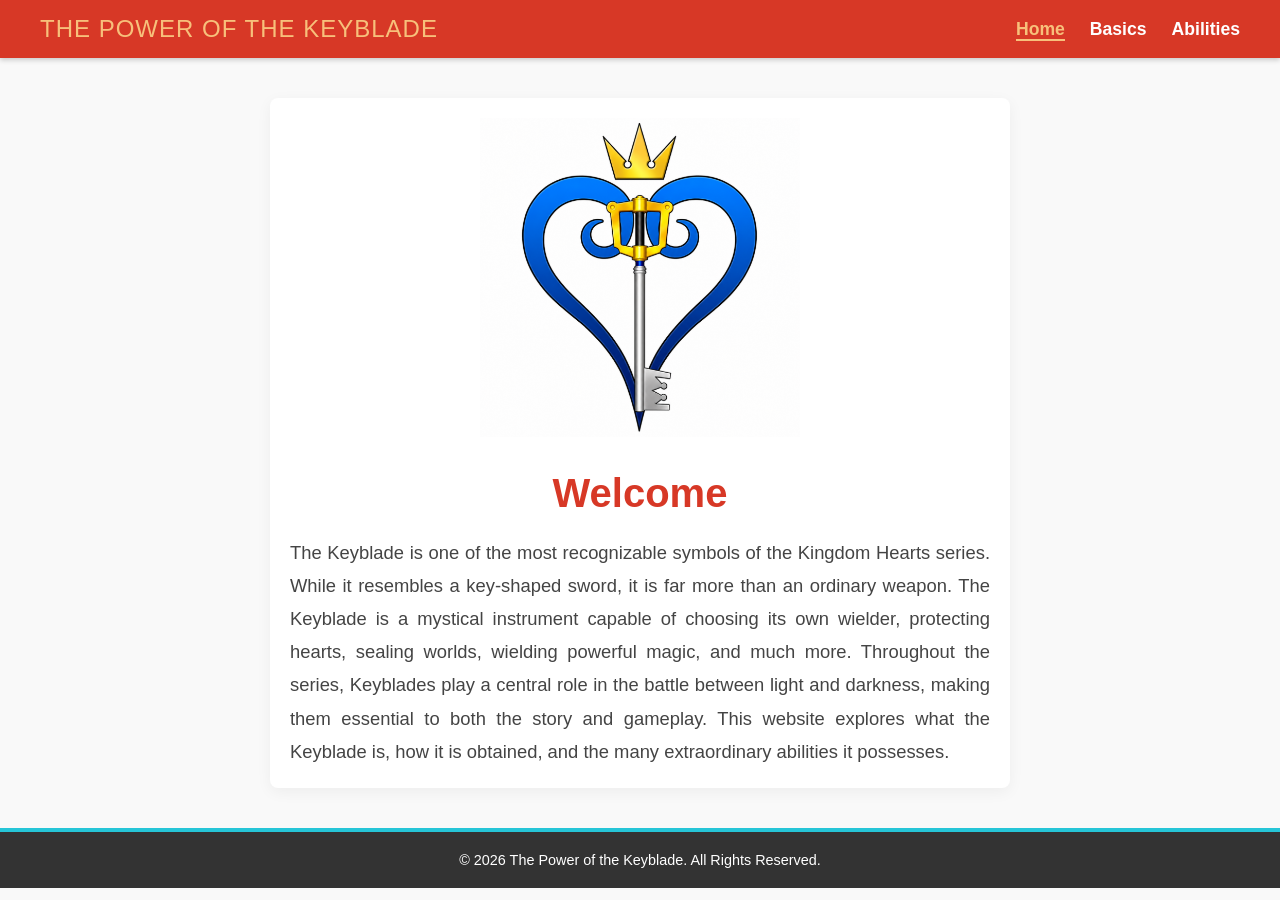
==== index.html @ a4b159ae "website update" ====
<!DOCTYPE html>
<html lang="en">
<head>
    <meta charset="UTF-8">
    <meta name="viewport" content="width=device-width, initial-scale=1.0">
    <title>The Power of the Keyblade</title>
    <style>
        /* Import external Kingdom Hearts fonts from Dafont CDN / local names */
        @import url('https://fonts.cdnfonts.com/css/khmenu'); /* Fallback wrapper if hosting supports it */
        
        @font-face {
            font-family: 'KHGummi';
            src: url('https://www.dafont.com/khgummi.font'); /* Defined by style guide */
        }
        @font-face {
            font-family: 'KHMenu';
            src: url('https://www.dafont.com/khmenu.font'); /* Defined by style guide */
        }

        /* Root variables matching the Style Guide Color Palette */
        :root {
            --primary-color: #d73826;
            --secondary-color: #f7c07b;
            --accent-1: #26C5D7;
            --accent-2: #7BB2F7;
            --bg-light: #f9f9f9;
        }

        /* Global Styles */
        body {
            margin: 0;
            padding: 0;
            font-family: 'KHMenu', 'Segoe UI', Tahoma, Geneva, Verdana, sans-serif; /* Paragraph Font */
            background-color: var(--bg-light);
            color: #333;
            display: flex;
            flex-direction: column;
            align-items: center;
        }

        /* Navigation Bar Layout & Color styling */
        header {
            width: 100%;
            background-color: var(--primary-color);
            box-shadow: 0 2px 5px rgba(0,0,0,0.2);
            position: sticky;
            top: 0;
            z-index: 1000;
        }

        nav {
            max-width: 1200px;
            margin: 0 auto;
            display: flex;
            justify-content: space-between;
            align-items: center;
            padding: 15px 20px;
        }

        .site-title {
            font-family: 'KHGummi', 'Arial Black', sans-serif; /* Heading Font */
            color: var(--secondary-color);
            font-size: 1.5rem;
            margin: 0;
            text-transform: uppercase;
            letter-spacing: 1px;
        }

        .nav-links {
            list-style: none;
            margin: 0;
            padding: 0;
            display: flex;
            gap: 25px;
        }

        .nav-links a {
            color: #ffffff;
            text-decoration: none;
            font-weight: bold;
            font-size: 1.1rem;
            transition: color 0.3s ease;
        }

        .nav-links a:hover {
            color: var(--secondary-color);
        }

        .nav-links .active {
            color: var(--secondary-color);
            border-bottom: 2px solid var(--secondary-color);
        }

        /* Main Content Wireframe Container */
        main {
            max-width: 800px;
            margin: 40px auto;
            padding: 20px;
            text-align: center;
            background: #ffffff;
            border-radius: 8px;
            box-shadow: 0 4px 15px rgba(0,0,0,0.05);
        }

        /* Logo Area (The Square Placeholder from wireframe) */
        .logo-container {
            margin-bottom: 30px;
        }

        .logo-img {
            max-width: 320px;
            width: 100%;
            height: auto;
            object-fit: contain;
        }

        /* Typography Main Settings */
        h1 {
            font-family: 'KHGummi', 'Arial Black', sans-serif; /* Heading Font */
            color: var(--primary-color);
            font-size: 2.5rem;
            margin-bottom: 20px;
        }

        .welcome-text {
            font-size: 1.15rem;
            line-height: 1.8;
            color: #444;
            text-align: justify; /* Matches the square alignment blocks in the wireframe text box */
            margin: 0 auto;
            max-width: 700px;
        }

        /* Footer Accent Details */
        footer {
            margin-top: auto;
            width: 100%;
            padding: 20px 0;
            background-color: #333;
            color: #fff;
            text-align: center;
            font-size: 0.9rem;
            border-top: 4px solid var(--accent-1);
        }
    </style>
</head>
<body>

    <!-- Nav bar at top of website -->
    <header>
        <nav>
            <div class="site-title">The Power of the Keyblade</div>
            <ul class="nav-links">
                <li><a href="index.html" class="active">Home</a></li>
                <li><a href="basics.html">Basics</a></li>
                <li><a href="abilities.html">Abilities</a></li>
            </ul>
        </nav>
    </header>

    <!-- Main Content Matching the Wireframe Structure -->
    <main>
        <!-- Logo Image Placeholder Box -->
        <div class="logo-container">
            <img src="logo.png" alt="The Power of the Keyblade Logo" class="logo-img">
        </div>

        <!-- Content Section -->
        <h1>Welcome</h1>
        <p class="welcome-text">
            The Keyblade is one of the most recognizable symbols of the Kingdom Hearts series. While it resembles a key-shaped sword, it is far more than an ordinary weapon. The Keyblade is a mystical instrument capable of choosing its own wielder, protecting hearts, sealing worlds, wielding powerful magic, and much more. Throughout the series, Keyblades play a central role in the battle between light and darkness, making them essential to both the story and gameplay. This website explores what the Keyblade is, how it is obtained, and the many extraordinary abilities it possesses.
        </p>
    </main>

    <footer>
        &copy; 2026 The Power of the Keyblade. All Rights Reserved.
    </footer>

</body>
</html>
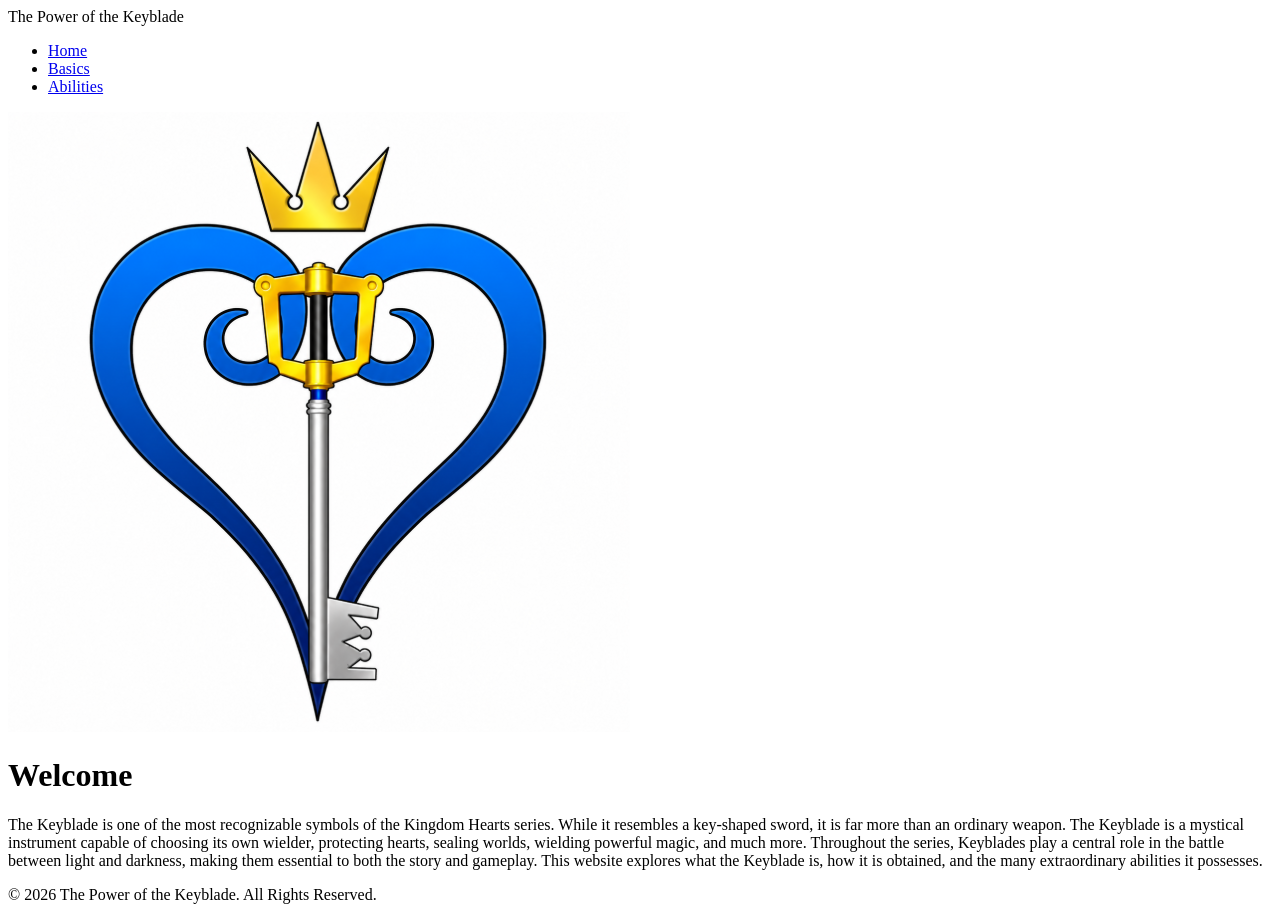
==== commit eb9b845c: "website updates" ====
--- a/index.html
+++ b/index.html
@@ -4,145 +4,7 @@
     <meta charset="UTF-8">
     <meta name="viewport" content="width=device-width, initial-scale=1.0">
     <title>The Power of the Keyblade</title>
-    <style>
-        /* Import external Kingdom Hearts fonts from Dafont CDN / local names */
-        @import url('https://fonts.cdnfonts.com/css/khmenu'); /* Fallback wrapper if hosting supports it */
-        
-        @font-face {
-            font-family: 'KHGummi';
-            src: url('https://www.dafont.com/khgummi.font'); /* Defined by style guide */
-        }
-        @font-face {
-            font-family: 'KHMenu';
-            src: url('https://www.dafont.com/khmenu.font'); /* Defined by style guide */
-        }
-
-        /* Root variables matching the Style Guide Color Palette */
-        :root {
-            --primary-color: #d73826;
-            --secondary-color: #f7c07b;
-            --accent-1: #26C5D7;
-            --accent-2: #7BB2F7;
-            --bg-light: #f9f9f9;
-        }
-
-        /* Global Styles */
-        body {
-            margin: 0;
-            padding: 0;
-            font-family: 'KHMenu', 'Segoe UI', Tahoma, Geneva, Verdana, sans-serif; /* Paragraph Font */
-            background-color: var(--bg-light);
-            color: #333;
-            display: flex;
-            flex-direction: column;
-            align-items: center;
-        }
-
-        /* Navigation Bar Layout & Color styling */
-        header {
-            width: 100%;
-            background-color: var(--primary-color);
-            box-shadow: 0 2px 5px rgba(0,0,0,0.2);
-            position: sticky;
-            top: 0;
-            z-index: 1000;
-        }
-
-        nav {
-            max-width: 1200px;
-            margin: 0 auto;
-            display: flex;
-            justify-content: space-between;
-            align-items: center;
-            padding: 15px 20px;
-        }
-
-        .site-title {
-            font-family: 'KHGummi', 'Arial Black', sans-serif; /* Heading Font */
-            color: var(--secondary-color);
-            font-size: 1.5rem;
-            margin: 0;
-            text-transform: uppercase;
-            letter-spacing: 1px;
-        }
-
-        .nav-links {
-            list-style: none;
-            margin: 0;
-            padding: 0;
-            display: flex;
-            gap: 25px;
-        }
-
-        .nav-links a {
-            color: #ffffff;
-            text-decoration: none;
-            font-weight: bold;
-            font-size: 1.1rem;
-            transition: color 0.3s ease;
-        }
-
-        .nav-links a:hover {
-            color: var(--secondary-color);
-        }
-
-        .nav-links .active {
-            color: var(--secondary-color);
-            border-bottom: 2px solid var(--secondary-color);
-        }
-
-        /* Main Content Wireframe Container */
-        main {
-            max-width: 800px;
-            margin: 40px auto;
-            padding: 20px;
-            text-align: center;
-            background: #ffffff;
-            border-radius: 8px;
-            box-shadow: 0 4px 15px rgba(0,0,0,0.05);
-        }
-
-        /* Logo Area (The Square Placeholder from wireframe) */
-        .logo-container {
-            margin-bottom: 30px;
-        }
-
-        .logo-img {
-            max-width: 320px;
-            width: 100%;
-            height: auto;
-            object-fit: contain;
-        }
-
-        /* Typography Main Settings */
-        h1 {
-            font-family: 'KHGummi', 'Arial Black', sans-serif; /* Heading Font */
-            color: var(--primary-color);
-            font-size: 2.5rem;
-            margin-bottom: 20px;
-        }
-
-        .welcome-text {
-            font-size: 1.15rem;
-            line-height: 1.8;
-            color: #444;
-            text-align: justify; /* Matches the square alignment blocks in the wireframe text box */
-            margin: 0 auto;
-            max-width: 700px;
-        }
-
-        /* Footer Accent Details */
-        footer {
-            margin-top: auto;
-            width: 100%;
-            padding: 20px 0;
-            background-color: #333;
-            color: #fff;
-            text-align: center;
-            font-size: 0.9rem;
-            border-top: 4px solid var(--accent-1);
-        }
-    </style>
+    <link rel="stylesheet" href="style.css">
 </head>
 <body>
 
@@ -160,9 +22,9 @@
 
     <!-- Main Content Matching the Wireframe Structure -->
     <main>
-        <!-- Logo Image Placeholder Box -->
+        <!-- Logo Image Folder Path Update -->
         <div class="logo-container">
-            <img src="logo.png" alt="The Power of the Keyblade Logo" class="logo-img">
+            <img src="images/logo.png" alt="The Power of the Keyblade Logo" class="logo-img">
         </div>
 
         <!-- Content Section -->
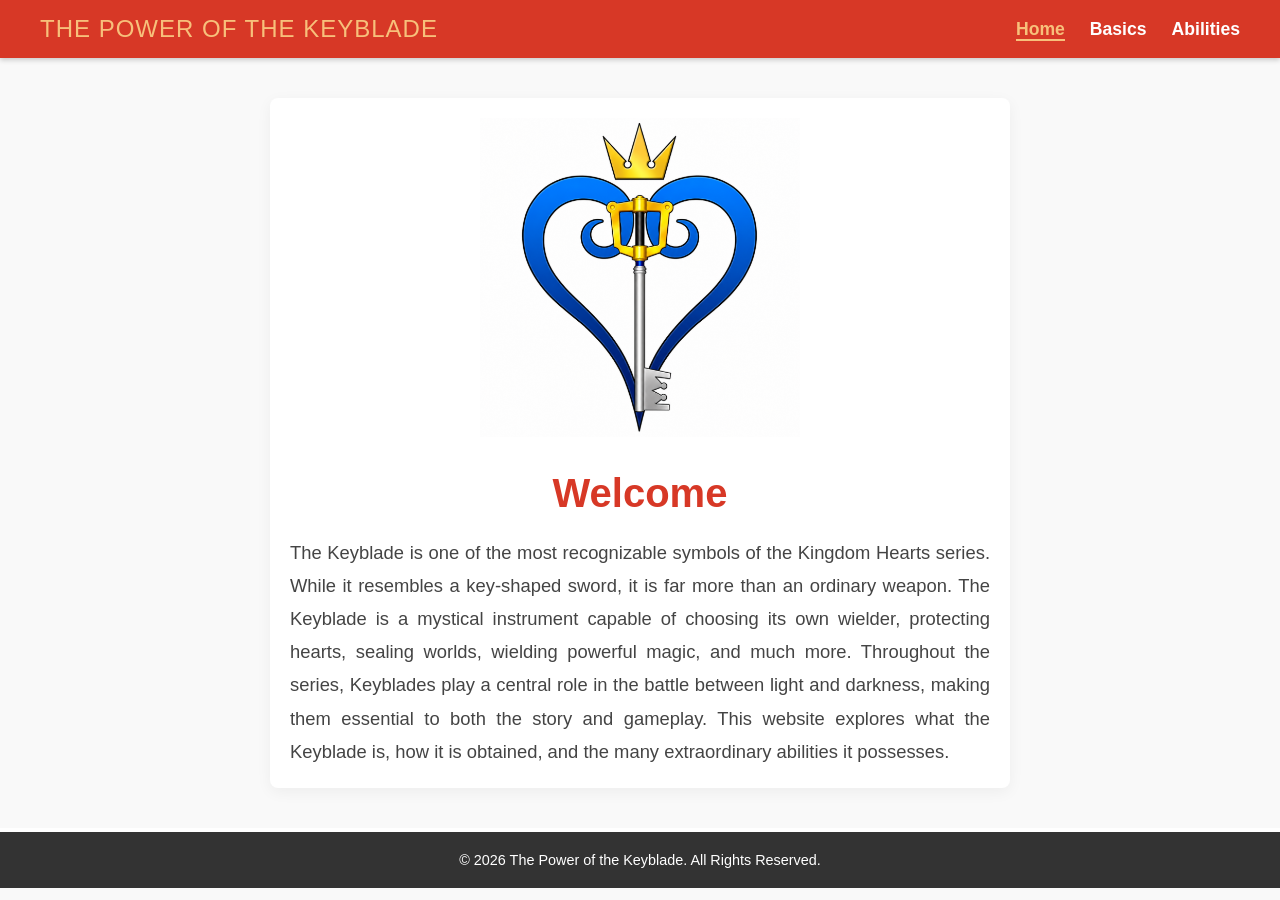
==== commit d4ddc39c: "website updates" ====
--- a/index.html
+++ b/index.html
@@ -4,7 +4,8 @@
     <meta charset="UTF-8">
     <meta name="viewport" content="width=device-width, initial-scale=1.0">
     <title>The Power of the Keyblade</title>
-    <link rel="stylesheet" href="style.css">
+    <link rel="stylesheet" href="styles/styles.css">
+    <link rel="stylesheet" href="styles/homestyles.css">
 </head>
 <body>
 
@@ -30,7 +31,14 @@
         <!-- Content Section -->
         <h1>Welcome</h1>
         <p class="welcome-text">
-            The Keyblade is one of the most recognizable symbols of the Kingdom Hearts series. While it resembles a key-shaped sword, it is far more than an ordinary weapon. The Keyblade is a mystical instrument capable of choosing its own wielder, protecting hearts, sealing worlds, wielding powerful magic, and much more. Throughout the series, Keyblades play a central role in the battle between light and darkness, making them essential to both the story and gameplay. This website explores what the Keyblade is, how it is obtained, and the many extraordinary abilities it possesses.
+            The Keyblade is one of the most recognizable symbols of the Kingdom Hearts 
+            series. While it resembles a key-shaped sword, it is far more than an ordinary 
+            weapon. The Keyblade is a mystical instrument capable of choosing its own 
+            wielder, protecting hearts, sealing worlds, wielding powerful magic, and much 
+            more. Throughout the series, Keyblades play a central role in the battle 
+            between light and darkness, making them essential to both the story and 
+            gameplay. This website explores what the Keyblade is, how it is obtained, 
+            and the many extraordinary abilities it possesses.
         </p>
     </main>
 
--- a/styles/styles.css
+++ b/styles/styles.css
@@ -0,0 +1,137 @@
+/* Import fallback Kingdom Hearts font weights if available via web wrapper */
+@import url('https://fonts.cdnfonts.com/css/khmenu');
+
+@font-face {
+    font-family: 'KHGummi';
+    src: url('https://www.dafont.com/khgummi.font'); 
+}
+@font-face {
+    font-family: 'KHMenu';
+    src: url('https://www.dafont.com/khmenu.font'); 
+}
+
+/* Root variables matching the Style Guide Color Palette */
+:root {
+    --primary-color: #d73826;
+    --secondary-color: #f7c07b;
+    --accent-1: #26C5D7;
+    --accent-2: #7BB2F7;
+    --bg-light: #f9f9f9;
+}
+
+/* Global Styles */
+body {
+    margin: 0;
+    padding: 0;
+    font-family: 'KHMenu', 'Segoe UI', Tahoma, Geneva, Verdana, sans-serif; 
+    background-color: var(--bg-light);
+    color: #333;
+    display: flex;
+    flex-direction: column;
+    align-items: center;
+}
+
+/* Navigation Bar Layout & Color styling */
+header {
+    width: 100%;
+    background-color: var(--primary-color);
+    box-shadow: 0 2px 5px rgba(0,0,0,0.2);
+    position: sticky;
+    top: 0;
+    z-index: 1000;
+}
+
+nav {
+    max-width: 1200px;
+    margin: 0 auto;
+    display: flex;
+    justify-content: space-between;
+    align-items: center;
+    padding: 15px 20px;
+}
+
+.site-title {
+    font-family: 'KHGummi', 'Arial Black', sans-serif; 
+    color: var(--secondary-color);
+    font-size: 1.5rem;
+    margin: 0;
+    text-transform: uppercase;
+    letter-spacing: 1px;
+}
+
+.nav-links {
+    list-style: none;
+    margin: 0;
+    padding: 0;
+    display: flex;
+    gap: 25px;
+}
+
+.nav-links a {
+    color: #ffffff;
+    text-decoration: none;
+    font-weight: bold;
+    font-size: 1.1rem;
+    transition: color 0.3s ease;
+}
+
+.nav-links a:hover {
+    color: var(--secondary-color);
+}
+
+.nav-links .active {
+    color: var(--secondary-color);
+    border-bottom: 2px solid var(--secondary-color);
+}
+
+/* Main Content Wireframe Container */
+main {
+    max-width: 800px;
+    margin: 40px auto;
+    padding: 20px;
+    text-align: center;
+    background: #ffffff;
+    border-radius: 8px;
+    box-shadow: 0 4px 15px rgba(0,0,0,0.05);
+}
+
+/* Logo Area (The Square Placeholder from wireframe) */
+.logo-container {
+    margin-bottom: 30px;
+}
+
+.logo-img {
+    max-width: 320px;
+    width: 100%;
+    height: auto;
+    object-fit: contain;
+}
+
+/* Typography Main Settings */
+h1 {
+    font-family: 'KHGummi', 'Arial Black', sans-serif; 
+    color: var(--primary-color);
+    font-size: 2.5rem;
+    margin-bottom: 20px;
+}
+
+.welcome-text {
+    font-size: 1.15rem;
+    line-height: 1.8;
+    color: #444;
+    text-align: justify; 
+    margin: 0 auto;
+    max-width: 700px;
+}
+
+/* Footer Accent Details */
+footer {
+    margin-top: auto;
+    width: 100%;
+    padding: 20px 0;
+    background-color: #333;
+    color: #fff;
+    text-align: center;
+    font-size: 0.9rem;
+    border-top: 4px solid var(--accent-1);
+}
--- a/styles/homestyles.css
+++ b/styles/homestyles.css
@@ -0,0 +1,98 @@
+/* Global Layout Styles */
+body {
+    margin: 0;
+    padding: 0;
+    display: flex;
+    flex-direction: column;
+    align-items: center;
+}
+
+/* Navigation Bar Layout */
+header {
+    width: 100%;
+    box-shadow: 0 2px 5px rgba(0,0,0,0.2);
+    position: sticky;
+    top: 0;
+    z-index: 1000;
+}
+
+nav {
+    max-width: 1200px;
+    margin: 0 auto;
+    display: flex;
+    justify-content: space-between;
+    align-items: center;
+    padding: 15px 20px;
+}
+
+.site-title {
+    font-size: 1.5rem;
+    margin: 0;
+    text-transform: uppercase;
+    letter-spacing: 1px;
+}
+
+.nav-links {
+    list-style: none;
+    margin: 0;
+    padding: 0;
+    display: flex;
+    gap: 25px;
+}
+
+.nav-links a {
+    text-decoration: none;
+    font-weight: bold;
+    font-size: 1.1rem;
+    transition: color 0.3s ease;
+}
+
+.nav-links .active {
+    border-bottom: 2px solid;
+}
+
+/* Main Content Wireframe Container */
+main {
+    max-width: 800px;
+    margin: 40px auto;
+    padding: 20px;
+    text-align: center;
+    border-radius: 8px;
+    box-shadow: 0 4px 15px rgba(0,0,0,0.05);
+}
+
+/* Logo Area Layout */
+.logo-container {
+    margin-bottom: 30px;
+}
+
+.logo-img {
+    max-width: 320px;
+    width: 100%;
+    height: auto;
+    object-fit: contain;
+}
+
+/* Structural Text Layout Settings */
+h1 {
+    font-size: 2.5rem;
+    margin-bottom: 20px;
+}
+
+.welcome-text {
+    font-size: 1.15rem;
+    line-height: 1.8;
+    text-align: justify; 
+    margin: 0 auto;
+    max-width: 700px;
+}
+
+/* Footer Layout Details */
+footer {
+    margin-top: auto;
+    width: 100%;
+    padding: 20px 0;
+    text-align: center;
+    font-size: 0.9rem;
+    border-top: 4px solid;
+}
